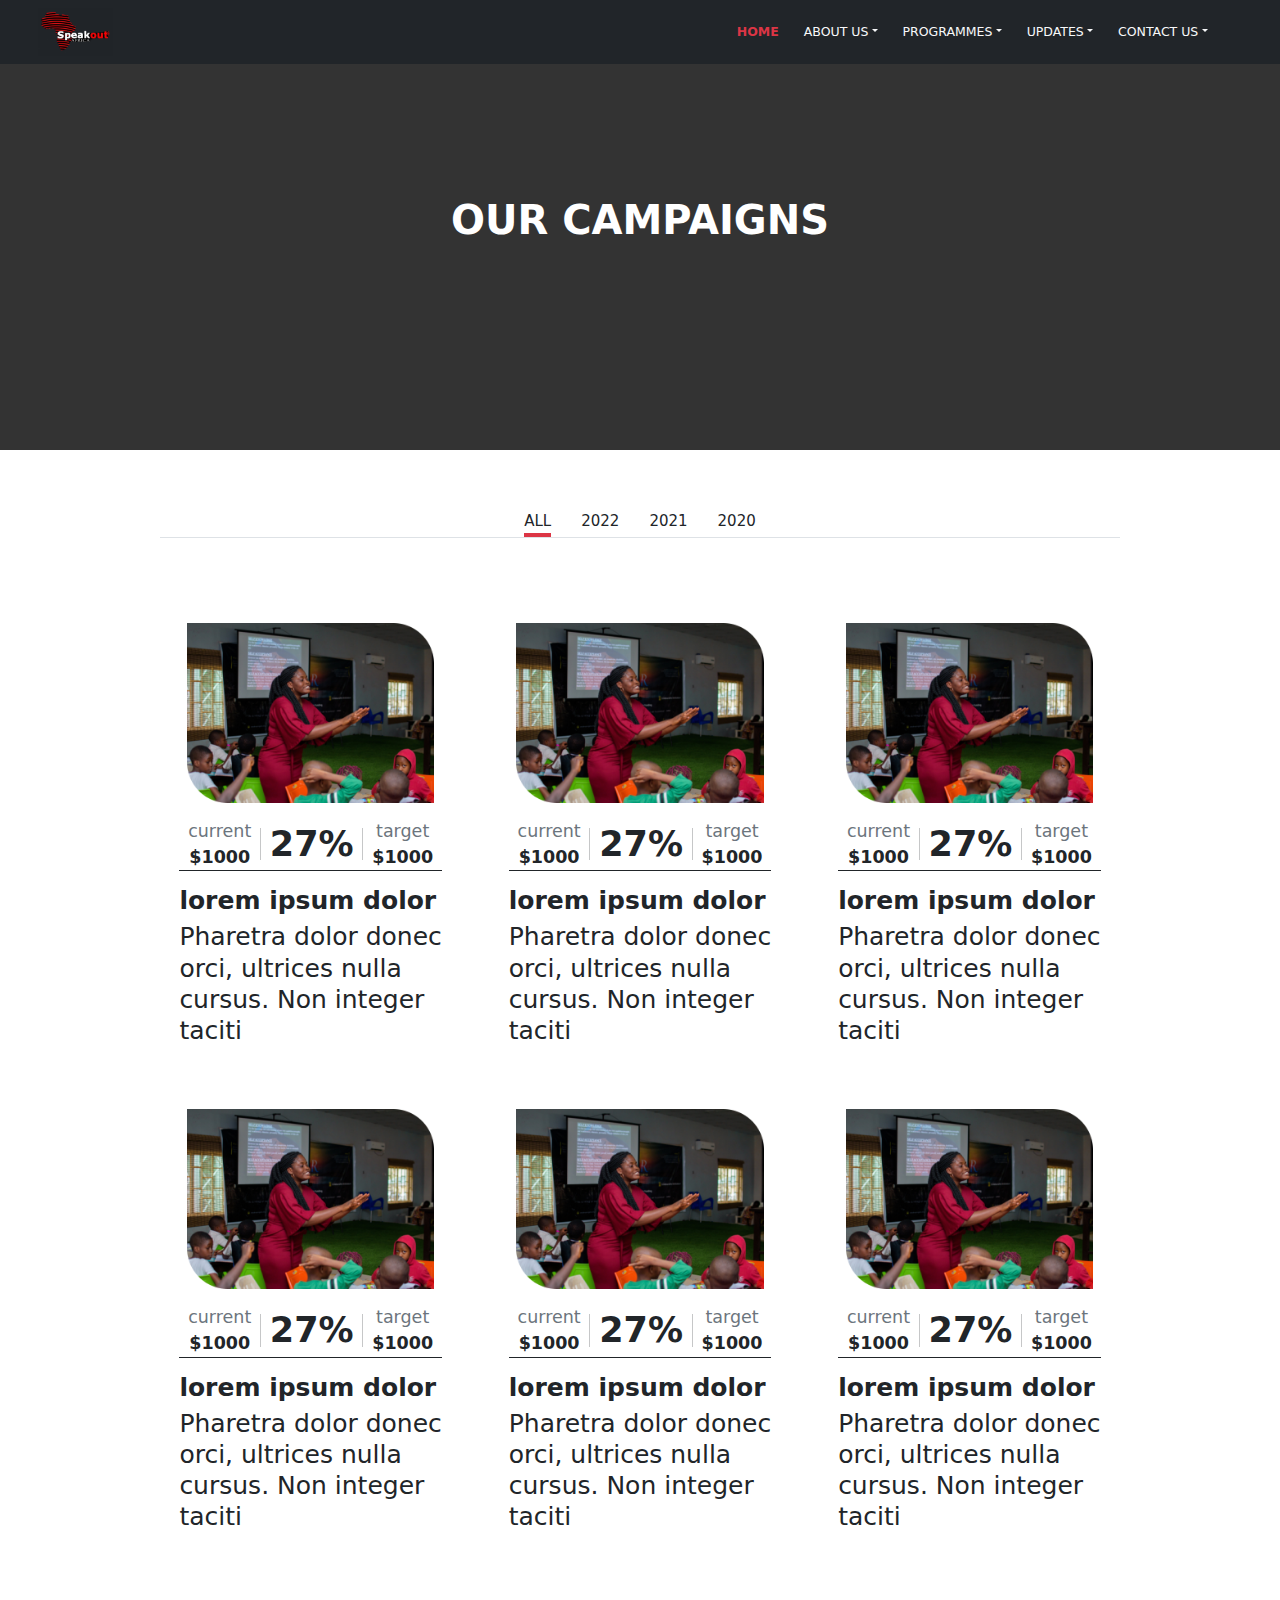
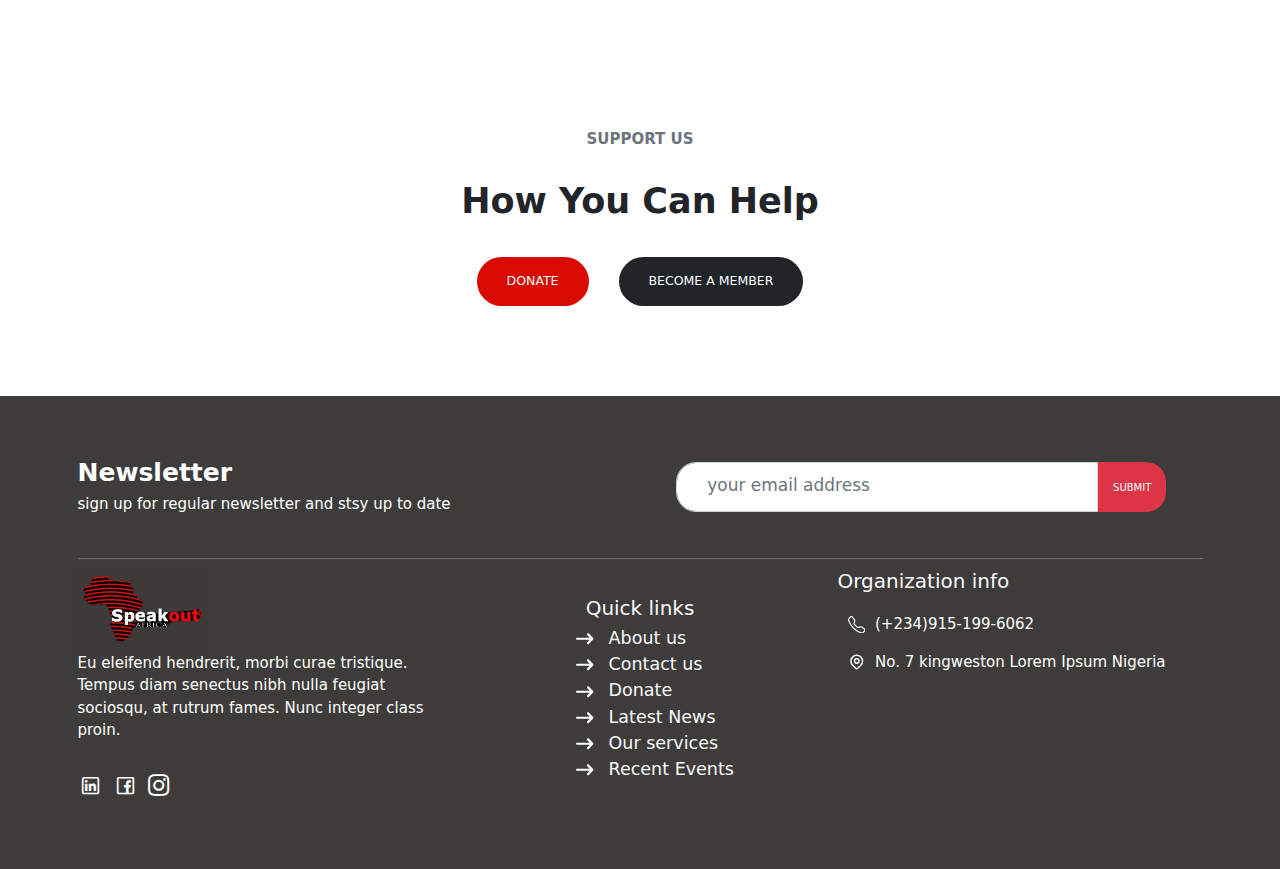
==== campaign.html @ b8cb556d "responsive hompage and campaign page" ====
<!DOCTYPE html>
<html lang="en">

<head>
    <meta charset="utf-8">
    <meta name="viewport" content="width=device-width, initial-scale=1.0, shrink-to-fit=no">
    <title>SOA</title>
    <link rel="stylesheet" href="assets/bootstrap/css/bootstrap.min.css">
    <link rel="stylesheet" href="assets/fonts/font-awesome.min.css">
    <link rel="stylesheet" href="assets/fonts/line-awesome.min.css">
    <link rel="stylesheet" href="assets/css/header.compiled.css">
    <link rel="stylesheet" href="assets/css/styles.css">
    <link rel="stylesheet" href="assets/css/utility.compiled.css">
</head>

<body>
    <nav class="navbar navbar-light navbar-expand-md d-flex align-items-center navbar-shrink bg-dark fixed-top px-md-5">
        <div class="container-fluid"><a class="navbar-brand" href="#">
                <div><img class="img-fluid" src="assets/img/My%20project%201.png" width="75" height="47"></div>
            </a><button data-bs-toggle="collapse" class="navbar-toggler border-0" data-bs-target="#navcol-1"><span class="visually-hidden">Toggle navigation</span><svg xmlns="http://www.w3.org/2000/svg" width="1em" height="1em" viewBox="0 0 24 24" fill="none" class="text-light display-4">
                    <path d="M2 6C2 5.44772 2.44772 5 3 5H21C21.5523 5 22 5.44772 22 6C22 6.55228 21.5523 7 21 7H3C2.44772 7 2 6.55228 2 6Z" fill="currentColor"></path>
                    <path d="M2 12.0322C2 11.4799 2.44772 11.0322 3 11.0322H21C21.5523 11.0322 22 11.4799 22 12.0322C22 12.5845 21.5523 13.0322 21 13.0322H3C2.44772 13.0322 2 12.5845 2 12.0322Z" fill="currentColor"></path>
                    <path d="M3 17.0645C2.44772 17.0645 2 17.5122 2 18.0645C2 18.6167 2.44772 19.0645 3 19.0645H21C21.5523 19.0645 22 18.6167 22 18.0645C22 17.5122 21.5523 17.0645 21 17.0645H3Z" fill="currentColor"></path>
                </svg></button>
            <div class="collapse navbar-collapse" id="navcol-1">
                <ul class="navbar-nav mw-100 w-100 d-flex justify-content-md-end px-5 text-uppercase gap-md-4" id="navbar-nav">
                    <li class="nav-item"><a class="nav-link active text-light fs-5" href="index.html">HOME</a></li>
                    <li class="nav-item dropdown text-light"><a class="dropdown-toggle nav-link text-light fs-5" aria-expanded="false" data-bs-toggle="dropdown" href="#">about us</a>
                        <div class="dropdown-menu bg-dark border-0 rounded-0 p-0" id="dropdown-menu-1"><a class="dropdown-item text-light text-uppercase p-4 fs-5" href="#">who we are</a><a class="dropdown-item text-light text-uppercase p-4 fs-5" href="#our_services">our services</a></div>
                    </li>
                    <li class="nav-item dropdown text-light"><a class="dropdown-toggle nav-link text-light fs-5" aria-expanded="false" data-bs-toggle="dropdown" href="#">programmes</a>
                        <div class="dropdown-menu bg-dark border-0 rounded-0 p-0" id="dropdown-menu-2"><a class="dropdown-item text-light text-uppercase p-4 fs-5" href="#our_campaign">our CAMPAIGN&nbsp;</a><a class="dropdown-item text-light text-uppercase p-4 fs-5" href="#our_events">events</a><a class="dropdown-item text-light text-uppercase p-4 fs-5" href="#gallery">gallery</a></div>
                    </li>
                    <li class="nav-item dropdown text-light"><a class="dropdown-toggle nav-link text-light fs-5" aria-expanded="false" data-bs-toggle="dropdown" href="#">updates</a>
                        <div class="dropdown-menu bg-dark border-0 rounded-0 p-0" id="dropdown-menu-3"><a class="dropdown-item text-light text-uppercase p-4 fs-5" href="#blogs_and_update">news &amp; articles</a><a class="dropdown-item text-light text-uppercase p-4 fs-5" href="#our_store">our store</a><a class="dropdown-item text-light text-uppercase p-4 fs-5" href="#faqs">faqs</a></div>
                    </li>
                    <li class="nav-item dropdown text-light"><a class="dropdown-toggle nav-link text-light fs-5" aria-expanded="false" data-bs-toggle="dropdown" href="#">contact us</a>
                        <div class="dropdown-menu bg-dark border-0 rounded-0 p-0" id="dropdown-menu-4"><a class="dropdown-item p-3 text-light text-uppercase p-4 fs-5" href="#">contact</a><a class="dropdown-item p-3 text-light text-uppercase p-4 fs-5" href="#become_a_volunteer">join us</a><a class="dropdown-item p-3 text-light text-uppercase p-4 fs-5" href="#support_us">donate</a></div>
                    </li>
                </ul>
            </div>
        </div>
    </nav>
    <header class="py-xl-5 header2 d-flex justify-content-center align-items-center mb-5">
        <div class="container mx-0 mw-100 p-0">
            <div class="p-4 p-md-5">
                <h2 class="fw-bold text-white mb-3 display-3 text-uppercase">our campaigns</h2>
            </div>
        </div>
    </header>
    <div class="w-75 mx-auto py-5">
        <ul class="d-flex justify-content-center gap-5 list-unstyled fs-4 text-uppercase fw-normal border-bottom">
            <li class="border-bottom border-danger border-4">all</li>
            <li>2022</li>
            <li>2021</li>
            <li>2020</li>
        </ul>
    </div>
    <div class="container px-sm-5 py-5 px-0">
        <div class="row row-cols-1 mb-5 row-cols-1 p-4 mx-0 w-100 gap-1 d-md-flex justify-content-md-evenly">
            <div class="col-md-3 col-lg-3 p-0 mb-5">
                <div class="container container-fluid mb-4"><img class="img-fluid fit-cover" src="assets/img/Rectangle%2083%20(3).png"></div>
                <div class="d-flex justify-content-evenly align-items-center mb-4 border-dark border-bottom">
                    <div>
                        <p class="text-muted fs-3 mb-0">current</p>
                        <p class="fs-3 text-dark mb-0 fw-semibold">$1000</p>
                    </div>
                    <hr class="vr">
                    <div>
                        <p class="display-4 text-dark mb-0 fw-semibold">27%</p>
                    </div>
                    <hr class="vr">
                    <div>
                        <p class="text-muted fs-3 mb-0">target</p>
                        <p class="fs-3 text-dark mb-0 fw-semibold">$1000</p>
                    </div>
                </div>
                <div class="text-sm-center text-md-start px-sm-5 p-md-0 mb-5">
                    <h1 class="display-6 fw-semibold mb-2">lorem ipsum dolor</h1>
                    <p class="display-6 lh-sm">Pharetra dolor donec orci, ultrices nulla cursus. Non integer taciti&nbsp;</p>
                </div>
            </div>
            <div class="col-md-3 col-lg-3 p-0 mb-5">
                <div class="container container-fluid mb-4"><img class="img-fluid fit-cover" src="assets/img/Rectangle%2083%20(3).png"></div>
                <div class="d-flex justify-content-evenly align-items-center mb-4 border-dark border-bottom">
                    <div>
                        <p class="text-muted fs-3 mb-0">current</p>
                        <p class="fs-3 text-dark mb-0 fw-semibold">$1000</p>
                    </div>
                    <hr class="vr">
                    <div>
                        <p class="display-4 text-dark mb-0 fw-semibold">27%</p>
                    </div>
                    <hr class="vr">
                    <div>
                        <p class="text-muted fs-3 mb-0">target</p>
                        <p class="fs-3 text-dark mb-0 fw-semibold">$1000</p>
                    </div>
                </div>
                <div class="text-sm-center text-md-start px-sm-5 p-md-0 mb-5">
                    <h1 class="display-6 fw-semibold mb-2">lorem ipsum dolor</h1>
                    <p class="display-6 lh-sm">Pharetra dolor donec orci, ultrices nulla cursus. Non integer taciti&nbsp;</p>
                </div>
            </div>
            <div class="col-md-3 col-lg-3 p-0 mb-5">
                <div class="container container-fluid mb-4"><img class="img-fluid fit-cover" src="assets/img/Rectangle%2083%20(3).png"></div>
                <div class="d-flex justify-content-evenly align-items-center mb-4 border-dark border-bottom">
                    <div>
                        <p class="text-muted fs-3 mb-0">current</p>
                        <p class="fs-3 text-dark mb-0 fw-semibold">$1000</p>
                    </div>
                    <hr class="vr">
                    <div>
                        <p class="display-4 text-dark mb-0 fw-semibold">27%</p>
                    </div>
                    <hr class="vr">
                    <div>
                        <p class="text-muted fs-3 mb-0">target</p>
                        <p class="fs-3 text-dark mb-0 fw-semibold">$1000</p>
                    </div>
                </div>
                <div class="text-sm-center text-md-start px-sm-5 p-md-0 mb-5">
                    <h1 class="display-6 fw-semibold mb-2">lorem ipsum dolor</h1>
                    <p class="display-6 lh-sm">Pharetra dolor donec orci, ultrices nulla cursus. Non integer taciti&nbsp;</p>
                </div>
            </div>
            <div class="col-md-3 col-lg-3 p-0 mb-5">
                <div class="container container-fluid mb-4"><img class="img-fluid fit-cover" src="assets/img/Rectangle%2083%20(3).png"></div>
                <div class="d-flex justify-content-evenly align-items-center mb-4 border-dark border-bottom">
                    <div>
                        <p class="text-muted fs-3 mb-0">current</p>
                        <p class="fs-3 text-dark mb-0 fw-semibold">$1000</p>
                    </div>
                    <hr class="vr">
                    <div>
                        <p class="display-4 text-dark mb-0 fw-semibold">27%</p>
                    </div>
                    <hr class="vr">
                    <div>
                        <p class="text-muted fs-3 mb-0">target</p>
                        <p class="fs-3 text-dark mb-0 fw-semibold">$1000</p>
                    </div>
                </div>
                <div class="text-sm-center text-md-start px-sm-5 p-md-0 mb-5">
                    <h1 class="display-6 fw-semibold mb-2">lorem ipsum dolor</h1>
                    <p class="display-6 lh-sm">Pharetra dolor donec orci, ultrices nulla cursus. Non integer taciti&nbsp;</p>
                </div>
            </div>
            <div class="col-md-3 col-lg-3 p-0 mb-5">
                <div class="container container-fluid mb-4"><img class="img-fluid fit-cover" src="assets/img/Rectangle%2083%20(3).png"></div>
                <div class="d-flex justify-content-evenly align-items-center mb-4 border-dark border-bottom">
                    <div>
                        <p class="text-muted fs-3 mb-0">current</p>
                        <p class="fs-3 text-dark mb-0 fw-semibold">$1000</p>
                    </div>
                    <hr class="vr">
                    <div>
                        <p class="display-4 text-dark mb-0 fw-semibold">27%</p>
                    </div>
                    <hr class="vr">
                    <div>
                        <p class="text-muted fs-3 mb-0">target</p>
                        <p class="fs-3 text-dark mb-0 fw-semibold">$1000</p>
                    </div>
                </div>
                <div class="text-sm-center text-md-start px-sm-5 p-md-0 mb-5">
                    <h1 class="display-6 fw-semibold mb-2">lorem ipsum dolor</h1>
                    <p class="display-6 lh-sm">Pharetra dolor donec orci, ultrices nulla cursus. Non integer taciti&nbsp;</p>
                </div>
            </div>
            <div class="col-md-3 col-lg-3 p-0 mb-5">
                <div class="container container-fluid mb-4"><img class="img-fluid fit-cover" src="assets/img/Rectangle%2083%20(3).png"></div>
                <div class="d-flex justify-content-evenly align-items-center mb-4 border-dark border-bottom">
                    <div>
                        <p class="text-muted fs-3 mb-0">current</p>
                        <p class="fs-3 text-dark mb-0 fw-semibold">$1000</p>
                    </div>
                    <hr class="vr">
                    <div>
                        <p class="display-4 text-dark mb-0 fw-semibold">27%</p>
                    </div>
                    <hr class="vr">
                    <div>
                        <p class="text-muted fs-3 mb-0">target</p>
                        <p class="fs-3 text-dark mb-0 fw-semibold">$1000</p>
                    </div>
                </div>
                <div class="text-sm-center text-md-start px-sm-5 p-md-0 mb-5">
                    <h1 class="display-6 fw-semibold mb-2">lorem ipsum dolor</h1>
                    <p class="display-6 lh-sm">Pharetra dolor donec orci, ultrices nulla cursus. Non integer taciti&nbsp;</p>
                </div>
            </div>
        </div>
    </div>
    <div id="support_us" class="support_us mb-5">
        <div class="container py-5">
            <div class="d-flex gap-5 flex-column text-center align-items-center py-5"><span class="text-uppercase text-muted fs-4 fw-bold">support us</span>
                <h1 class="text-capitalize fw-bold display-4">how you can help</h1>
                <div class="d-flex gap-5"><button class="btn btn-primary rounded-pill py-4 px-5 fs-5 text-uppercase border-0" type="button" style="background-color: #d90a01;">donate</button><button class="btn btn-primary rounded-pill py-4 px-5 fs-5 text-uppercase border-0 bg-dark" type="button">become a member</button></div>
            </div>
        </div>
    </div>
    <footer class="text-white bg-dark py-5" style="background-color: #3d3c3b !important;">
        <div class="container">
            <section class="py-4 py-xl-5 mb-3">
                <div class="container px-0">
                    <div class="bg-light border rounded border-0 border-light d-flex flex-column justify-content-between align-items-center flex-lg-row bg-transparent">
                        <div class="text-center text-lg-start py-3 py-lg-1">
                            <h2 class="fw-bold mb-2 fs-1"><strong>Newsletter</strong></h2>
                            <p class="mb-0 fs-4">sign up for regular newsletter and stsy up to date</p>
                        </div>
                        <form class="d-flex justify-content-center flex-wrap my-2 w-50" method="post">
                            <div class="d-flex justify-content-center w-100"><input class="form-control search__input m-0 px-0 w-75" type="search" id="search__input" placeholder="your email address"><button class="btn btn-primary search__button bg-danger border-0 px-4 display-6" id="search__button">SUBMIT</button></div>
                        </form>
                    </div>
                </div>
            </section>
            <hr>
            <div class="row">
                <div class="col-md-4 d-flex flex-column align-items-sm-center align-items-md-start mb-5">
                    <div style="width: 13rem;"><img class="w-100 h-100" src="assets/img/My%20project%201.png"></div>
                    <div class="text-sm-center text-md-start">
                        <p class="fs-4">Eu eleifend hendrerit, morbi curae tristique. Tempus diam senectus nibh nulla feugiat sociosqu, at rutrum fames. Nunc integer class proin.</p>
                    </div>
                    <hr>
                    <div>
                        <ul class="d-flex list-unstyled gap-3 justify-content-md-start justify-content-sm-center">
                            <li><i class="la la-linkedin-square fs-1"></i></li>
                            <li><i class="la la-facebook-square fs-1"></i></li>
                            <li><i class="fa fa-instagram fs-1"></i></li>
                        </ul>
                    </div>
                </div>
                <div class="col-md-4 t d-flex flex-column justify-content-center align-items-center mb-5">
                    <p class="text-light h1 fs-2">Quick links</p>
                    <ul class="list-unstyled d-flex flex-column align-items-start ps-5 m-0">
                        <li class="fs-3"><svg xmlns="http://www.w3.org/2000/svg" viewBox="0 0 512 512" width="1em" height="1em" fill="currentColor" class="me-4">
                                <!--! Font Awesome Free 6.1.1 by @fontawesome - https://fontawesome.com License - https://fontawesome.com/license/free (Icons: CC BY 4.0, Fonts: SIL OFL 1.1, Code: MIT License) Copyright 2022 Fonticons, Inc. -->
                                <path d="M502.6 278.6l-128 128c-12.51 12.51-32.76 12.49-45.25 0c-12.5-12.5-12.5-32.75 0-45.25L402.8 288H32C14.31 288 0 273.7 0 255.1S14.31 224 32 224h370.8l-73.38-73.38c-12.5-12.5-12.5-32.75 0-45.25s32.75-12.5 45.25 0l128 128C515.1 245.9 515.1 266.1 502.6 278.6z"></path>
                            </svg><a class="text-light text-decoration-none" href="#section1">About us</a></li>
                        <li class="fs-3"><svg xmlns="http://www.w3.org/2000/svg" viewBox="0 0 512 512" width="1em" height="1em" fill="currentColor" class="me-4">
                                <!--! Font Awesome Free 6.1.1 by @fontawesome - https://fontawesome.com License - https://fontawesome.com/license/free (Icons: CC BY 4.0, Fonts: SIL OFL 1.1, Code: MIT License) Copyright 2022 Fonticons, Inc. -->
                                <path d="M502.6 278.6l-128 128c-12.51 12.51-32.76 12.49-45.25 0c-12.5-12.5-12.5-32.75 0-45.25L402.8 288H32C14.31 288 0 273.7 0 255.1S14.31 224 32 224h370.8l-73.38-73.38c-12.5-12.5-12.5-32.75 0-45.25s32.75-12.5 45.25 0l128 128C515.1 245.9 515.1 266.1 502.6 278.6z"></path>
                            </svg><a class="text-light text-decoration-none" href="#">Contact us</a></li>
                        <li class="fs-3"><svg xmlns="http://www.w3.org/2000/svg" viewBox="0 0 512 512" width="1em" height="1em" fill="currentColor" class="me-4">
                                <!--! Font Awesome Free 6.1.1 by @fontawesome - https://fontawesome.com License - https://fontawesome.com/license/free (Icons: CC BY 4.0, Fonts: SIL OFL 1.1, Code: MIT License) Copyright 2022 Fonticons, Inc. -->
                                <path d="M502.6 278.6l-128 128c-12.51 12.51-32.76 12.49-45.25 0c-12.5-12.5-12.5-32.75 0-45.25L402.8 288H32C14.31 288 0 273.7 0 255.1S14.31 224 32 224h370.8l-73.38-73.38c-12.5-12.5-12.5-32.75 0-45.25s32.75-12.5 45.25 0l128 128C515.1 245.9 515.1 266.1 502.6 278.6z"></path>
                            </svg><a class="text-light text-decoration-none" href="#support_us">Donate</a></li>
                        <li class="fs-3"><svg xmlns="http://www.w3.org/2000/svg" viewBox="0 0 512 512" width="1em" height="1em" fill="currentColor" class="me-4">
                                <!--! Font Awesome Free 6.1.1 by @fontawesome - https://fontawesome.com License - https://fontawesome.com/license/free (Icons: CC BY 4.0, Fonts: SIL OFL 1.1, Code: MIT License) Copyright 2022 Fonticons, Inc. -->
                                <path d="M502.6 278.6l-128 128c-12.51 12.51-32.76 12.49-45.25 0c-12.5-12.5-12.5-32.75 0-45.25L402.8 288H32C14.31 288 0 273.7 0 255.1S14.31 224 32 224h370.8l-73.38-73.38c-12.5-12.5-12.5-32.75 0-45.25s32.75-12.5 45.25 0l128 128C515.1 245.9 515.1 266.1 502.6 278.6z"></path>
                            </svg><a class="text-light text-decoration-none" href="#blogs_and_update">Latest News</a></li>
                        <li class="fs-3"><svg xmlns="http://www.w3.org/2000/svg" viewBox="0 0 512 512" width="1em" height="1em" fill="currentColor" class="me-4">
                                <!--! Font Awesome Free 6.1.1 by @fontawesome - https://fontawesome.com License - https://fontawesome.com/license/free (Icons: CC BY 4.0, Fonts: SIL OFL 1.1, Code: MIT License) Copyright 2022 Fonticons, Inc. -->
                                <path d="M502.6 278.6l-128 128c-12.51 12.51-32.76 12.49-45.25 0c-12.5-12.5-12.5-32.75 0-45.25L402.8 288H32C14.31 288 0 273.7 0 255.1S14.31 224 32 224h370.8l-73.38-73.38c-12.5-12.5-12.5-32.75 0-45.25s32.75-12.5 45.25 0l128 128C515.1 245.9 515.1 266.1 502.6 278.6z"></path>
                            </svg><a class="text-light text-decoration-none" href="#what_we_do">Our services</a></li>
                        <li class="fs-3"><svg xmlns="http://www.w3.org/2000/svg" viewBox="0 0 512 512" width="1em" height="1em" fill="currentColor" class="me-4">
                                <!--! Font Awesome Free 6.1.1 by @fontawesome - https://fontawesome.com License - https://fontawesome.com/license/free (Icons: CC BY 4.0, Fonts: SIL OFL 1.1, Code: MIT License) Copyright 2022 Fonticons, Inc. -->
                                <path d="M502.6 278.6l-128 128c-12.51 12.51-32.76 12.49-45.25 0c-12.5-12.5-12.5-32.75 0-45.25L402.8 288H32C14.31 288 0 273.7 0 255.1S14.31 224 32 224h370.8l-73.38-73.38c-12.5-12.5-12.5-32.75 0-45.25s32.75-12.5 45.25 0l128 128C515.1 245.9 515.1 266.1 502.6 278.6z"></path>
                            </svg><a class="text-light text-decoration-none" href="#our_event">Recent Events</a></li>
                    </ul>
                </div>
                <div class="col-md-4 d-flex flex-column align-items-sm-center align-items-md-start gap-4">
                    <p class="text-light h1 fs-2 text-xl-start text-sm-center">Organization info</p>
                    <div class="d-flex gap-3 px-3 justify-content-sm-center justify-content-md-start align-items-center"><svg xmlns="http://www.w3.org/2000/svg" width="1em" height="1em" fill="currentColor" viewBox="0 0 16 16" class="bi bi-telephone fs-3">
                            <path d="M3.654 1.328a.678.678 0 0 0-1.015-.063L1.605 2.3c-.483.484-.661 1.169-.45 1.77a17.568 17.568 0 0 0 4.168 6.608 17.569 17.569 0 0 0 6.608 4.168c.601.211 1.286.033 1.77-.45l1.034-1.034a.678.678 0 0 0-.063-1.015l-2.307-1.794a.678.678 0 0 0-.58-.122l-2.19.547a1.745 1.745 0 0 1-1.657-.459L5.482 8.062a1.745 1.745 0 0 1-.46-1.657l.548-2.19a.678.678 0 0 0-.122-.58L3.654 1.328zM1.884.511a1.745 1.745 0 0 1 2.612.163L6.29 2.98c.329.423.445.974.315 1.494l-.547 2.19a.678.678 0 0 0 .178.643l2.457 2.457a.678.678 0 0 0 .644.178l2.189-.547a1.745 1.745 0 0 1 1.494.315l2.306 1.794c.829.645.905 1.87.163 2.611l-1.034 1.034c-.74.74-1.846 1.065-2.877.702a18.634 18.634 0 0 1-7.01-4.42 18.634 18.634 0 0 1-4.42-7.009c-.362-1.03-.037-2.137.703-2.877L1.885.511z"></path>
                        </svg>
                        <p class="fs-4 m-0">(+234)915-199-6062</p>
                    </div>
                    <div class="d-flex gap-3 px-3 justify-content-sm-center justify-content-md-start align-items-center"><svg xmlns="http://www.w3.org/2000/svg" width="1em" height="1em" viewBox="0 0 24 24" fill="none" class="fs-3">
                            <path d="M17.6569 16.6569C16.7202 17.5935 14.7616 19.5521 13.4138 20.8999C12.6327 21.681 11.3677 21.6814 10.5866 20.9003C9.26234 19.576 7.34159 17.6553 6.34315 16.6569C3.21895 13.5327 3.21895 8.46734 6.34315 5.34315C9.46734 2.21895 14.5327 2.21895 17.6569 5.34315C20.781 8.46734 20.781 13.5327 17.6569 16.6569Z" stroke="currentColor" stroke-width="2" stroke-linecap="round" stroke-linejoin="round"></path>
                            <path d="M15 11C15 12.6569 13.6569 14 12 14C10.3431 14 9 12.6569 9 11C9 9.34315 10.3431 8 12 8C13.6569 8 15 9.34315 15 11Z" stroke="currentColor" stroke-width="2" stroke-linecap="round" stroke-linejoin="round"></path>
                        </svg>
                        <p class="fs-4 m-0 text-md-start">No. 7 kingweston Lorem Ipsum Nigeria&nbsp;</p>
                    </div>
                </div>
            </div>
        </div>
    </footer>
    <script src="assets/bootstrap/js/bootstrap.min.js"></script>
    <script src="assets/js/script.js"></script>
</body>

</html>
---- assets/fonts/line-awesome.min.css ----
/*!
 *  Line Awesome 1.1.0 by @icons_8 - https://icons8.com/line-awesome
 *  License - https://icons8.com/good-boy-license/ (Font: SIL OFL 1.1, CSS: MIT License)
 *
 * Made with love by Icons8 [ https://icons8.com/ ] using FontCustom [ https://github.com/FontCustom/fontcustom ]
 *
 * Contacts:
 *    [ https://icons8.com/contact ]
 *
 * Follow Icon8 on
 *    Twitter [ https://twitter.com/icons_8 ]
 *    Facebook [ https://www.facebook.com/Icons8 ]
 *    Google+ [ https://plus.google.com/+Icons8 ]
 *    GitHub [ https://github.com/icons8 ]
 */.la,.la-stack{display:inline-block}.la-fw,.la-li{text-align:center}@font-face{font-family:LineAwesome;src:url(../fonts/line-awesome.eot?v=1.1.);src:url(../fonts/line-awesome.eot??v=1.1.#iefix) format("embedded-opentype"),url(../fonts/line-awesome.woff2?v=1.1.) format("woff2"),url(../fonts/line-awesome.woff?v=1.1.) format("woff"),url(../fonts/line-awesome.ttf?v=1.1.) format("truetype"),url(../fonts/line-awesome.svg?v=1.1.#fa) format("svg");font-weight:400;font-style:normal}@media screen and (-webkit-min-device-pixel-ratio:0){@font-face{font-family:LineAwesome;src:url(../fonts/line-awesome.svg?v=1.1.#fa) format("svg")}}.la{font:normal normal normal 16px/1 LineAwesome;font-size:inherit;text-decoration:inherit;text-rendering:optimizeLegibility;text-transform:none;-moz-osx-font-smoothing:grayscale;-webkit-font-smoothing:antialiased;font-smoothing:antialiased}.la-lg{font-size:1.33333333em;line-height:.75em;vertical-align:-15%}.la-2x{font-size:2em}.la-3x{font-size:3em}.la-4x{font-size:4em}.la-5x{font-size:5em}.la-fw{width:1.28571429em}.la-ul{padding-left:0;margin-left:2.14285714em;list-style-type:none}.la-ul>li{position:relative}.la-li{position:absolute;left:-2.14285714em;width:2.14285714em;top:.14285714em}.la-li.la-lg{left:-1.85714286em}.la-border{padding:.2em .25em .15em;border:.08em solid #eee;border-radius:.1em}.pull-right{float:right}.pull-left{float:left}.li.pull-left{margin-right:.3em}.li.pull-right{margin-left:.3em}.la-spin{-webkit-animation:fa-spin 2s infinite linear;animation:fa-spin 2s infinite linear}@-webkit-keyframes fa-spin{0%{-webkit-transform:rotate(0);transform:rotate(0)}100%{-webkit-transform:rotate(359deg);transform:rotate(359deg)}}@keyframes fa-spin{0%{-webkit-transform:rotate(0);transform:rotate(0)}100%{-webkit-transform:rotate(359deg);transform:rotate(359deg)}}.la-rotate-90{filter:progid:DXImageTransform.Microsoft.BasicImage(rotation=1);-webkit-transform:rotate(90deg);-ms-transform:rotate(90deg);transform:rotate(90deg)}.la-rotate-180{filter:progid:DXImageTransform.Microsoft.BasicImage(rotation=2);-webkit-transform:rotate(180deg);-ms-transform:rotate(180deg);transform:rotate(180deg)}.la-rotate-270{filter:progid:DXImageTransform.Microsoft.BasicImage(rotation=3);-webkit-transform:rotate(270deg);-ms-transform:rotate(270deg);transform:rotate(270deg)}.la-flip-horizontal{filter:progid:DXImageTransform.Microsoft.BasicImage(rotation=0, mirror=1);-webkit-transform:scale(-1,1);-ms-transform:scale(-1,1);transform:scale(-1,1)}.la-flip-vertical{filter:progid:DXImageTransform.Microsoft.BasicImage(rotation=2, mirror=1);-webkit-transform:scale(1,-1);-ms-transform:scale(1,-1);transform:scale(1,-1)}:root .la-flip-horizontal,:root .la-flip-vertical,:root .la-rotate-180,:root .la-rotate-270,:root .la-rotate-90{filter:none}.la-stack{position:relative;width:2em;height:2em;line-height:2em;vertical-align:middle}.la-stack-1x,.la-stack-2x{position:absolute;left:0;width:100%;text-align:center}.la-stack-1x{line-height:inherit}.la-stack-2x{font-size:2em}.la-inverse{color:#fff}.la-500px:before{content:"\f100"}.la-adjust:before{content:"\f101"}.la-adn:before{content:"\f102"}.la-align-center:before{content:"\f103"}.la-align-justify:before{content:"\f104"}.la-align-left:before{content:"\f105"}.la-align-right:before{content:"\f106"}.la-amazon:before{content:"\f107"}.la-ambulance:before{content:"\f108"}.la-anchor:before{content:"\f109"}.la-android:before{content:"\f10a"}.la-angellist:before{content:"\f10b"}.la-angle-double-down:before{content:"\f10c"}.la-angle-double-left:before{content:"\f10d"}.la-angle-double-right:before{content:"\f10e"}.la-angle-double-up:before{content:"\f10f"}.la-angle-down:before{content:"\f110"}.la-angle-left:before{content:"\f111"}.la-angle-right:before{content:"\f112"}.la-angle-up:before{content:"\f113"}.la-apple:before{content:"\f114"}.la-archive:before{content:"\f115"}.la-area-chart:before{content:"\f116"}.la-arrow-circle-down:before{content:"\f117"}.la-arrow-circle-left:before{content:"\f118"}.la-arrow-circle-o-down:before{content:"\f119"}.la-arrow-circle-o-left:before{content:"\f11a"}.la-arrow-circle-o-right:before{content:"\f11b"}.la-arrow-circle-o-up:before{content:"\f11c"}.la-arrow-circle-right:before{content:"\f11d"}.la-arrow-circle-up:before{content:"\f11e"}.la-arrow-down:before{content:"\f11f"}.la-arrow-left:before{content:"\f120"}.la-arrow-right:before{content:"\f121"}.la-arrow-up:before{content:"\f122"}.la-arrows:before{content:"\f123"}.la-arrows-alt:before{content:"\f124"}.la-arrows-h:before{content:"\f125"}.la-arrows-v:before{content:"\f126"}.la-asterisk:before{content:"\f127"}.la-at:before{content:"\f128"}.la-automobile:before{content:"\f129"}.la-backward:before{content:"\f12a"}.la-balance-scale:before{content:"\f12b"}.la-ban:before{content:"\f12c"}.la-bank:before{content:"\f12d"}.la-bar-chart:before{content:"\f12e"}.la-bar-chart-o:before{content:"\f12f"}.la-barcode:before{content:"\f130"}.la-bars:before{content:"\f131"}.la-battery-0:before{content:"\f132"}.la-battery-1:before{content:"\f133"}.la-battery-2:before{content:"\f134"}.la-battery-3:before{content:"\f135"}.la-battery-4:before{content:"\f136"}.la-battery-empty:before{content:"\f137"}.la-battery-full:before{content:"\f138"}.la-battery-half:before{content:"\f139"}.la-battery-quarter:before{content:"\f13a"}.la-battery-three-quarters:before{content:"\f13b"}.la-bed:before{content:"\f13c"}.la-beer:before{content:"\f13d"}.la-behance:before{content:"\f13e"}.la-behance-square:before{content:"\f13f"}.la-bell:before{content:"\f140"}.la-bell-o:before{content:"\f141"}.la-bell-slash:before{content:"\f142"}.la-bell-slash-o:before{content:"\f143"}.la-bicycle:before{content:"\f144"}.la-binoculars:before{content:"\f145"}.la-birthday-cake:before{content:"\f146"}.la-bitbucket:before{content:"\f147"}.la-bitbucket-square:before{content:"\f148"}.la-bitcoin:before{content:"\f149"}.la-black-tie:before{content:"\f14a"}.la-bold:before{content:"\f14b"}.la-bolt:before{content:"\f14c"}.la-bomb:before{content:"\f14d"}.la-book:before{content:"\f14e"}.la-bookmark:before{content:"\f14f"}.la-bookmark-o:before{content:"\f150"}.la-briefcase:before{content:"\f151"}.la-btc:before{content:"\f152"}.la-bug:before{content:"\f153"}.la-building:before{content:"\f154"}.la-building-o:before{content:"\f155"}.la-bullhorn:before{content:"\f156"}.la-bullseye:before{content:"\f157"}.la-bus:before{content:"\f158"}.la-buysellads:before{content:"\f159"}.la-cab:before{content:"\f15a"}.la-calculator:before{content:"\f15b"}.la-calendar:before{content:"\f15c"}.la-calendar-check-o:before{content:"\f15d"}.la-calendar-minus-o:before{content:"\f15e"}.la-calendar-o:before{content:"\f15f"}.la-calendar-plus-o:before{content:"\f160"}.la-calendar-times-o:before{content:"\f161"}.la-camera:before{content:"\f162"}.la-camera-retro:before{content:"\f163"}.la-car:before{content:"\f164"}.la-caret-down:before{content:"\f165"}.la-caret-left:before{content:"\f166"}.la-caret-right:before{content:"\f167"}.la-caret-square-o-down:before,.la-toggle-down:before{content:"\f168"}.la-caret-square-o-left:before,.la-toggle-left:before{content:"\f169"}.la-caret-square-o-right:before,.la-toggle-right:before{content:"\f16a"}.la-caret-square-o-up:before,.la-toggle-up:before{content:"\f16b"}.la-caret-up:before{content:"\f16c"}.la-cart-arrow-down:before{content:"\f16d"}.la-cart-plus:before{content:"\f16e"}.la-cc:before{content:"\f16f"}.la-cc-amex:before{content:"\f170"}.la-cc-diners-club:before{content:"\f171"}.la-cc-discover:before{content:"\f172"}.la-cc-jcb:before{content:"\f173"}.la-cc-mastercard:before{content:"\f174"}.la-cc-paypal:before{content:"\f175"}.la-cc-stripe:before{content:"\f176"}.la-cc-visa:before{content:"\f177"}.la-certificate:before{content:"\f178"}.la-chain:before{content:"\f179"}.la-chain-broken:before{content:"\f17a"}.la-check:before{content:"\f17b"}.la-check-circle:before{content:"\f17c"}.la-check-circle-o:before{content:"\f17d"}.la-check-square:before{content:"\f17e"}.la-check-square-o:before{content:"\f17f"}.la-chevron-circle-down:before{content:"\f180"}.la-chevron-circle-left:before{content:"\f181"}.la-chevron-circle-right:before{content:"\f182"}.la-chevron-circle-up:before{content:"\f183"}.la-chevron-down:before{content:"\f184"}.la-chevron-left:before{content:"\f185"}.la-chevron-right:before{content:"\f186"}.la-chevron-up:before{content:"\f187"}.la-child:before{content:"\f188"}.la-chrome:before{content:"\f189"}.la-circle:before{content:"\f18a"}.la-circle-o:before{content:"\f18b"}.la-circle-o-notch:before{content:"\f18c"}.la-circle-thin:before{content:"\f18d"}.la-clipboard:before{content:"\f18e"}.la-clock-o:before{content:"\f18f"}.la-clone:before{content:"\f190"}.la-close:before{content:"\f191"}.la-cloud:before{content:"\f192"}.la-cloud-download:before{content:"\f193"}.la-cloud-upload:before{content:"\f194"}.la-cny:before{content:"\f195"}.la-code:before{content:"\f196"}.la-code-fork:before{content:"\f197"}.la-codepen:before{content:"\f198"}.la-coffee:before{content:"\f199"}.la-cog:before{content:"\f19a"}.la-cogs:before{content:"\f19b"}.la-columns:before{content:"\f19c"}.la-comment:before{content:"\f19d"}.la-comment-o:before{content:"\f19e"}.la-commenting:before{content:"\f19f"}.la-commenting-o:before{content:"\f1a0"}.la-comments:before{content:"\f1a1"}.la-comments-o:before{content:"\f1a2"}.la-compass:before{content:"\f1a3"}.la-compress:before{content:"\f1a4"}.la-connectdevelop:before{content:"\f1a5"}.la-contao:before{content:"\f1a6"}.la-copy:before{content:"\f1a7"}.la-copyright:before{content:"\f1a8"}.la-creative-commons:before{content:"\f1a9"}.la-credit-card:before{content:"\f1aa"}.la-crop:before{content:"\f1ab"}.la-crosshairs:before{content:"\f1ac"}.la-css3:before{content:"\f1ad"}.la-cube:before{content:"\f1ae"}.la-cubes:before{content:"\f1af"}.la-cut:before{content:"\f1b0"}.la-cutlery:before{content:"\f1b1"}.la-dashboard:before{content:"\f1b2"}.la-dashcube:before{content:"\f1b3"}.la-database:before{content:"\f1b4"}.la-dedent:before{content:"\f1b5"}.la-delicious:before{content:"\f1b6"}.la-desktop:before{content:"\f1b7"}.la-deviantart:before{content:"\f1b8"}.la-diamond:before{content:"\f1b9"}.la-digg:before{content:"\f1ba"}.la-dollar:before{content:"\f1bb"}.la-dot-circle-o:before{content:"\f1bc"}.la-download:before{content:"\f1bd"}.la-dribbble:before{content:"\f1be"}.la-dropbox:before{content:"\f1bf"}.la-drupal:before{content:"\f1c0"}.la-edit:before{content:"\f1c1"}.la-eject:before{content:"\f1c2"}.la-ellipsis-h:before{content:"\f1c3"}.la-ellipsis-v:before{content:"\f1c4"}.la-empire:before,.la-ge:before{content:"\f1c5"}.la-envelope:before{content:"\f1c6"}.la-envelope-o:before{content:"\f1c7"}.la-envelope-square:before{content:"\f1c8"}.la-eraser:before{content:"\f1c9"}.la-eur:before{content:"\f1ca"}.la-euro:before{content:"\f1cb"}.la-exchange:before{content:"\f1cc"}.la-exclamation:before{content:"\f1cd"}.la-exclamation-circle:before{content:"\f1ce"}.la-exclamation-triangle:before{content:"\f1cf"}.la-expand:before{content:"\f1d0"}.la-expeditedssl:before{content:"\f1d1"}.la-external-link:before{content:"\f1d2"}.la-external-link-square:before{content:"\f1d3"}.la-eye:before{content:"\f1d4"}.la-eye-slash:before{content:"\f1d5"}.la-eyedropper:before{content:"\f1d6"}.la-facebook-f:before,.la-facebook:before{content:"\f1d7"}.la-facebook-official:before{content:"\f1d8"}.la-facebook-square:before{content:"\f1d9"}.la-fast-backward:before{content:"\f1da"}.la-fast-forward:before{content:"\f1db"}.la-fax:before{content:"\f1dc"}.la-female:before{content:"\f1dd"}.la-fighter-jet:before{content:"\f1de"}.la-file:before{content:"\f1df"}.la-file-archive-o:before{content:"\f1e0"}.la-file-audio-o:before{content:"\f1e1"}.la-file-code-o:before{content:"\f1e2"}.la-file-excel-o:before{content:"\f1e3"}.la-file-image-o:before{content:"\f1e4"}.la-file-movie-o:before{content:"\f1e5"}.la-file-o:before{content:"\f1e6"}.la-file-pdf-o:before{content:"\f1e7"}.la-file-photo-o:before{content:"\f1e8"}.la-file-picture-o:before{content:"\f1e9"}.la-file-powerpoint-o:before{content:"\f1ea"}.la-file-sound-o:before{content:"\f1eb"}.la-file-text:before{content:"\f1ec"}.la-file-text-o:before{content:"\f1ed"}.la-file-video-o:before{content:"\f1ee"}.la-file-word-o:before{content:"\f1ef"}.la-file-zip-o:before{content:"\f1f0"}.la-files-o:before{content:"\f1f1"}.la-film:before{content:"\f1f2"}.la-filter:before{content:"\f1f3"}.la-fire:before{content:"\f1f4"}.la-fire-extinguisher:before{content:"\f1f5"}.la-firefox:before{content:"\f1f6"}.la-flag:before{content:"\f1f7"}.la-flag-checkered:before{content:"\f1f8"}.la-flag-o:before{content:"\f1f9"}.la-flash:before{content:"\f1fa"}.la-flask:before{content:"\f1fb"}.la-flickr:before{content:"\f1fc"}.la-floppy-o:before{content:"\f1fd"}.la-folder:before{content:"\f1fe"}.la-folder-o:before{content:"\f1ff"}.la-folder-open:before{content:"\f200"}.la-folder-open-o:before{content:"\f201"}.la-font:before{content:"\f202"}.la-fonticons:before{content:"\f203"}.la-forumbee:before{content:"\f204"}.la-forward:before{content:"\f205"}.la-foursquare:before{content:"\f206"}.la-frown-o:before{content:"\f207"}.la-futbol-o:before,.la-soccer-ball-o:before{content:"\f208"}.la-gamepad:before{content:"\f209"}.la-gavel:before{content:"\f20a"}.la-gbp:before{content:"\f20b"}.la-gear:before{content:"\f20c"}.la-gears:before{content:"\f20d"}.la-genderless:before{content:"\f20e"}.la-get-pocket:before{content:"\f20f"}.la-gg:before{content:"\f210"}.la-gg-circle:before{content:"\f211"}.la-gift:before{content:"\f212"}.la-git:before{content:"\f213"}.la-git-square:before{content:"\f214"}.la-github:before{content:"\f215"}.la-github-alt:before{content:"\f216"}.la-github-square:before{content:"\f217"}.la-glass:before{content:"\f218"}.la-globe:before{content:"\f219"}.la-google:before{content:"\f21a"}.la-google-plus:before{content:"\f21b"}.la-google-plus-square:before{content:"\f21c"}.la-google-wallet:before{content:"\f21d"}.la-graduation-cap:before{content:"\f21e"}.la-gittip:before,.la-gratipay:before{content:"\f21f"}.la-group:before{content:"\f220"}.la-h-square:before{content:"\f221"}.la-hacker-news:before{content:"\f222"}.la-hand-grab-o:before{content:"\f223"}.la-hand-lizard-o:before{content:"\f224"}.la-hand-o-down:before{content:"\f225"}.la-hand-o-left:before{content:"\f226"}.la-hand-o-right:before{content:"\f227"}.la-hand-o-up:before{content:"\f228"}.la-hand-paper-o:before{content:"\f229"}.la-hand-peace-o:before{content:"\f22a"}.la-hand-pointer-o:before{content:"\f22b"}.la-hand-rock-o:before{content:"\f22c"}.la-hand-scissors-o:before{content:"\f22d"}.la-hand-spock-o:before{content:"\f22e"}.la-hand-stop-o:before{content:"\f22f"}.la-hdd-o:before{content:"\f230"}.la-header:before{content:"\f231"}.la-headphones:before{content:"\f232"}.la-heart:before{content:"\f233"}.la-heart-o:before{content:"\f234"}.la-heartbeat:before{content:"\f235"}.la-history:before{content:"\f236"}.la-home:before{content:"\f237"}.la-hospital-o:before{content:"\f238"}.la-hotel:before{content:"\f239"}.la-hourglass:before{content:"\f23a"}.la-hourglass-1:before{content:"\f23b"}.la-hourglass-2:before{content:"\f23c"}.la-hourglass-3:before{content:"\f23d"}.la-hourglass-end:before{content:"\f23e"}.la-hourglass-half:before{content:"\f23f"}.la-hourglass-o:before{content:"\f240"}.la-hourglass-start:before{content:"\f241"}.la-houzz:before{content:"\f242"}.la-html5:before{content:"\f243"}.la-i-cursor:before{content:"\f244"}.la-ils:before{content:"\f245"}.la-image:before{content:"\f246"}.la-inbox:before{content:"\f247"}.la-indent:before{content:"\f248"}.la-industry:before{content:"\f249"}.la-info:before{content:"\f24a"}.la-info-circle:before{content:"\f24b"}.la-inr:before{content:"\f24c"}.la-instagram:before{content:"\f24d"}.la-institution:before{content:"\f24e"}.la-internet-explorer:before{content:"\f24f"}.la-ioxhost:before{content:"\f250"}.la-italic:before{content:"\f251"}.la-joomla:before{content:"\f252"}.la-jpy:before{content:"\f253"}.la-jsfiddle:before{content:"\f254"}.la-key:before{content:"\f255"}.la-keyboard-o:before{content:"\f256"}.la-krw:before{content:"\f257"}.la-language:before{content:"\f258"}.la-laptop:before{content:"\f259"}.la-lastfm:before{content:"\f25a"}.la-lastfm-square:before{content:"\f25b"}.la-leaf:before{content:"\f25c"}.la-leanpub:before{content:"\f25d"}.la-legal:before{content:"\f25e"}.la-lemon-o:before{content:"\f25f"}.la-level-down:before{content:"\f260"}.la-level-up:before{content:"\f261"}.la-life-bouy:before{content:"\f262"}.la-life-buoy:before{content:"\f263"}.la-life-ring:before,.la-support:before{content:"\f264"}.la-life-saver:before{content:"\f265"}.la-lightbulb-o:before{content:"\f266"}.la-line-chart:before{content:"\f267"}.la-link:before{content:"\f268"}.la-linkedin:before{content:"\f269"}.la-linkedin-square:before{content:"\f26a"}.la-linux:before{content:"\f26b"}.la-list:before{content:"\f26c"}.la-list-alt:before{content:"\f26d"}.la-list-ol:before{content:"\f26e"}.la-list-ul:before{content:"\f26f"}.la-location-arrow:before{content:"\f270"}.la-lock:before{content:"\f271"}.la-long-arrow-down:before{content:"\f272"}.la-long-arrow-left:before{content:"\f273"}.la-long-arrow-right:before{content:"\f274"}.la-long-arrow-up:before{content:"\f275"}.la-magic:before{content:"\f276"}.la-magnet:before{content:"\f277"}.la-mail-forward:before{content:"\f278"}.la-mail-reply:before{content:"\f279"}.la-mail-reply-all:before{content:"\f27a"}.la-male:before{content:"\f27b"}.la-map:before{content:"\f27c"}.la-map-marker:before{content:"\f27d"}.la-map-o:before{content:"\f27e"}.la-map-pin:before{content:"\f27f"}.la-map-signs:before{content:"\f280"}.la-mars:before{content:"\f281"}.la-mars-double:before{content:"\f282"}.la-mars-stroke:before{content:"\f283"}.la-mars-stroke-h:before{content:"\f284"}.la-mars-stroke-v:before{content:"\f285"}.la-maxcdn:before{content:"\f286"}.la-meanpath:before{content:"\f287"}.la-medium:before{content:"\f288"}.la-medkit:before{content:"\f289"}.la-meh-o:before{content:"\f28a"}.la-mercury:before{content:"\f28b"}.la-microphone:before{content:"\f28c"}.la-microphone-slash:before{content:"\f28d"}.la-minus:before{content:"\f28e"}.la-minus-circle:before{content:"\f28f"}.la-minus-square:before{content:"\f290"}.la-minus-square-o:before{content:"\f291"}.la-mobile:before{content:"\f292"}.la-mobile-phone:before{content:"\f293"}.la-money:before{content:"\f294"}.la-moon-o:before{content:"\f295"}.la-mortar-board:before{content:"\f296"}.la-motorcycle:before{content:"\f297"}.la-mouse-pointer:before{content:"\f298"}.la-music:before{content:"\f299"}.la-navicon:before{content:"\f29a"}.la-neuter:before{content:"\f29b"}.la-newspaper-o:before{content:"\f29c"}.la-object-group:before{content:"\f29d"}.la-object-ungroup:before{content:"\f29e"}.la-odnoklassniki:before{content:"\f29f"}.la-odnoklassniki-square:before{content:"\f2a0"}.la-opencart:before{content:"\f2a1"}.la-openid:before{content:"\f2a2"}.la-opera:before{content:"\f2a3"}.la-optin-monster:before{content:"\f2a4"}.la-outdent:before{content:"\f2a5"}.la-pagelines:before{content:"\f2a6"}.la-paint-brush:before{content:"\f2a7"}.la-paper-plane:before,.la-send:before{content:"\f2a8"}.la-paper-plane-o:before,.la-send-o:before{content:"\f2a9"}.la-paperclip:before{content:"\f2aa"}.la-paragraph:before{content:"\f2ab"}.la-paste:before{content:"\f2ac"}.la-pause:before{content:"\f2ad"}.la-paw:before{content:"\f2ae"}.la-paypal:before{content:"\f2af"}.la-pencil:before{content:"\f2b0"}.la-pencil-square:before{content:"\f2b1"}.la-pencil-square-o:before{content:"\f2b2"}.la-phone:before{content:"\f2b3"}.la-phone-square:before{content:"\f2b4"}.la-photo:before{content:"\f2b5"}.la-picture-o:before{content:"\f2b6"}.la-pie-chart:before{content:"\f2b7"}.la-pied-piper:before{content:"\f2b8"}.la-pied-piper-alt:before{content:"\f2b9"}.la-pinterest:before{content:"\f2ba"}.la-pinterest-p:before{content:"\f2bb"}.la-pinterest-square:before{content:"\f2bc"}.la-plane:before{content:"\f2bd"}.la-play:before{content:"\f2be"}.la-play-circle:before{content:"\f2bf"}.la-play-circle-o:before{content:"\f2c0"}.la-plug:before{content:"\f2c1"}.la-plus:before{content:"\f2c2"}.la-plus-circle:before{content:"\f2c3"}.la-plus-square:before{content:"\f2c4"}.la-plus-square-o:before{content:"\f2c5"}.la-power-off:before{content:"\f2c6"}.la-print:before{content:"\f2c7"}.la-puzzle-piece:before{content:"\f2c8"}.la-qq:before{content:"\f2c9"}.la-qrcode:before{content:"\f2ca"}.la-question:before{content:"\f2cb"}.la-question-circle:before{content:"\f2cc"}.la-quote-left:before{content:"\f2cd"}.la-quote-right:before{content:"\f2ce"}.la-ra:before{content:"\f2cf"}.la-random:before{content:"\f2d0"}.la-rebel:before{content:"\f2d1"}.la-recycle:before{content:"\f2d2"}.la-reddit:before{content:"\f2d3"}.la-reddit-square:before{content:"\f2d4"}.la-refresh:before{content:"\f2d5"}.la-registered:before{content:"\f2d6"}.la-renren:before{content:"\f2d7"}.la-reorder:before{content:"\f2d8"}.la-repeat:before{content:"\f2d9"}.la-reply:before{content:"\f2da"}.la-reply-all:before{content:"\f2db"}.la-retweet:before{content:"\f2dc"}.la-rmb:before{content:"\f2dd"}.la-road:before{content:"\f2de"}.la-rocket:before{content:"\f2df"}.la-rotate-left:before{content:"\f2e0"}.la-rotate-right:before{content:"\f2e1"}.la-rouble:before{content:"\f2e2"}.la-feed:before,.la-rss:before{content:"\f2e3"}.la-rss-square:before{content:"\f2e4"}.la-rub:before{content:"\f2e5"}.la-ruble:before{content:"\f2e6"}.la-rupee:before{content:"\f2e7"}.la-safari:before{content:"\f2e8"}.la-save:before{content:"\f2e9"}.la-scissors:before{content:"\f2ea"}.la-search:before{content:"\f2eb"}.la-search-minus:before{content:"\f2ec"}.la-search-plus:before{content:"\f2ed"}.la-sellsy:before{content:"\f2ee"}.la-server:before{content:"\f2ef"}.la-share:before{content:"\f2f0"}.la-share-alt:before{content:"\f2f1"}.la-share-alt-square:before{content:"\f2f2"}.la-share-square:before{content:"\f2f3"}.la-share-square-o:before{content:"\f2f4"}.la-shekel:before{content:"\f2f5"}.la-sheqel:before{content:"\f2f6"}.la-shield:before{content:"\f2f7"}.la-ship:before{content:"\f2f8"}.la-shirtsinbulk:before{content:"\f2f9"}.la-shopping-cart:before{content:"\f2fa"}.la-sign-in:before{content:"\f2fb"}.la-sign-out:before{content:"\f2fc"}.la-signal:before{content:"\f2fd"}.la-simplybuilt:before{content:"\f2fe"}.la-sitemap:before{content:"\f2ff"}.la-skyatlas:before{content:"\f300"}.la-skype:before{content:"\f301"}.la-slack:before{content:"\f302"}.la-sliders:before{content:"\f303"}.la-slideshare:before{content:"\f304"}.la-smile-o:before{content:"\f305"}.la-sort:before,.la-unsorted:before{content:"\f306"}.la-sort-alpha-asc:before{content:"\f307"}.la-sort-alpha-desc:before{content:"\f308"}.la-sort-amount-asc:before{content:"\f309"}.la-sort-amount-desc:before{content:"\f30a"}.la-sort-asc:before,.la-sort-up:before{content:"\f30b"}.la-sort-desc:before,.la-sort-down:before{content:"\f30c"}.la-sort-numeric-asc:before{content:"\f30d"}.la-sort-numeric-desc:before{content:"\f30e"}.la-soundcloud:before{content:"\f30f"}.la-space-shuttle:before{content:"\f310"}.la-spinner:before{content:"\f311"}.la-spoon:before{content:"\f312"}.la-spotify:before{content:"\f313"}.la-square:before{content:"\f314"}.la-square-o:before{content:"\f315"}.la-stack-exchange:before{content:"\f316"}.la-stack-overflow:before{content:"\f317"}.la-star:before{content:"\f318"}.la-star-half:before{content:"\f319"}.la-star-half-empty:before,.la-star-half-full:before,.la-star-half-o:before{content:"\f31a"}.la-star-o:before{content:"\f31b"}.la-steam:before{content:"\f31c"}.la-steam-square:before{content:"\f31d"}.la-step-backward:before{content:"\f31e"}.la-step-forward:before{content:"\f31f"}.la-stethoscope:before{content:"\f320"}.la-sticky-note:before{content:"\f321"}.la-sticky-note-o:before{content:"\f322"}.la-stop:before{content:"\f323"}.la-street-view:before{content:"\f324"}.la-strikethrough:before{content:"\f325"}.la-stumbleupon:before{content:"\f326"}.la-stumbleupon-circle:before{content:"\f327"}.la-subscript:before{content:"\f328"}.la-subway:before{content:"\f329"}.la-suitcase:before{content:"\f32a"}.la-sun-o:before{content:"\f32b"}.la-superscript:before{content:"\f32c"}.la-table:before{content:"\f32d"}.la-tablet:before{content:"\f32e"}.la-tachometer:before{content:"\f32f"}.la-tag:before{content:"\f330"}.la-tags:before{content:"\f331"}.la-tasks:before{content:"\f332"}.la-taxi:before{content:"\f333"}.la-television:before,.la-tv:before{content:"\f334"}.la-tencent-weibo:before{content:"\f335"}.la-terminal:before{content:"\f336"}.la-text-height:before{content:"\f337"}.la-text-width:before{content:"\f338"}.la-th:before{content:"\f339"}.la-th-large:before{content:"\f33a"}.la-th-list:before{content:"\f33b"}.la-thumb-tack:before{content:"\f33c"}.la-thumbs-down:before{content:"\f33d"}.la-thumbs-o-down:before{content:"\f33e"}.la-thumbs-o-up:before{content:"\f33f"}.la-thumbs-up:before{content:"\f340"}.la-ticket:before{content:"\f341"}.la-remove:before,.la-times:before{content:"\f342"}.la-times-circle:before{content:"\f343"}.la-times-circle-o:before{content:"\f344"}.la-tint:before{content:"\f345"}.la-toggle-off:before{content:"\f346"}.la-toggle-on:before{content:"\f347"}.la-trademark:before{content:"\f348"}.la-train:before{content:"\f349"}.la-intersex:before,.la-transgender:before{content:"\f34a"}.la-transgender-alt:before{content:"\f34b"}.la-trash:before{content:"\f34c"}.la-trash-o:before{content:"\f34d"}.la-tree:before{content:"\f34e"}.la-trello:before{content:"\f34f"}.la-tripadvisor:before{content:"\f350"}.la-trophy:before{content:"\f351"}.la-truck:before{content:"\f352"}.la-try:before{content:"\f353"}.la-tty:before{content:"\f354"}.la-tumblr:before{content:"\f355"}.la-tumblr-square:before{content:"\f356"}.la-turkish-lira:before{content:"\f357"}.la-twitch:before{content:"\f358"}.la-twitter:before{content:"\f359"}.la-twitter-square:before{content:"\f35a"}.la-umbrella:before{content:"\f35b"}.la-underline:before{content:"\f35c"}.la-undo:before{content:"\f35d"}.la-university:before{content:"\f35e"}.la-unlink:before{content:"\f35f"}.la-unlock:before{content:"\f360"}.la-unlock-alt:before{content:"\f361"}.la-upload:before{content:"\f362"}.la-usd:before{content:"\f363"}.la-user:before{content:"\f364"}.la-user-md:before{content:"\f365"}.la-user-plus:before{content:"\f366"}.la-user-secret:before{content:"\f367"}.la-user-times:before{content:"\f368"}.la-users:before{content:"\f369"}.la-venus:before{content:"\f36a"}.la-venus-double:before{content:"\f36b"}.la-venus-mars:before{content:"\f36c"}.la-viacoin:before{content:"\f36d"}.la-video-camera:before{content:"\f36e"}.la-vimeo:before{content:"\f36f"}.la-vimeo-square:before{content:"\f370"}.la-vine:before{content:"\f371"}.la-vk:before{content:"\f372"}.la-volume-down:before{content:"\f373"}.la-volume-off:before{content:"\f374"}.la-volume-up:before{content:"\f375"}.la-warning:before{content:"\f376"}.la-wechat:before{content:"\f377"}.la-weibo:before{content:"\f378"}.la-weixin:before{content:"\f379"}.la-whatsapp:before{content:"\f37a"}.la-wheelchair:before{content:"\f37b"}.la-wifi:before{content:"\f37c"}.la-wikipedia-w:before{content:"\f37d"}.la-windows:before{content:"\f37e"}.la-won:before{content:"\f37f"}.la-wordpress:before{content:"\f380"}.la-wrench:before{content:"\f381"}.la-xing:before{content:"\f382"}.la-xing-square:before{content:"\f383"}.la-y-combinator:before{content:"\f384"}.la-y-combinator-square:before{content:"\f385"}.la-yahoo:before{content:"\f386"}.la-yc:before{content:"\f387"}.la-yc-square:before{content:"\f388"}.la-yelp:before{content:"\f389"}.la-yen:before{content:"\f38a"}.la-youtube:before{content:"\f38b"}.la-youtube-play:before{content:"\f38c"}.la-youtube-square:before{content:"\f38d"}
---- assets/css/header.compiled.css ----
.header {
  background: linear-gradient(rgba(0, 0, 0, 0.8), rgba(0, 0, 0, 0.8)), url(../../assets/img/Rectangle109.png);
  background-position: center;
  background-repeat: no-repeat;
  background-size: cover;
  min-height: calc(100vh);
}
@media only screen and (max-width: 22.5em) and (min-width: 22.5em) {
  .header #header_heading {
    text-align: center;
    font-size: 2.5rem;
  }
}
@media only screen and (max-width: 22.5em) and (min-width: 22.5em) {
  .header #header_paragraph {
    text-align: center;
    font-size: 1.5rem;
  }
}
@media only screen and (max-width: 22.5em) and (min-width: 22.5em) {
  .header #button_container {
    display: flex;
    justify-content: center;
    outline: 2px solid white;
  }
}

.header2 {
  background: linear-gradient(rgba(0, 0, 0, 0.8), rgba(0, 0, 0, 0.8));
  background-position: center;
  background-repeat: no-repeat;
  background-size: cover;
  min-height: calc(50vh);
}
---- assets/css/styles.css ----
:root {
  --navbar-dropdown-fs: 1rem;
  --dropdown-menu-fs: .7rem;
  --nav-item-hover: #3d3c3c;
  --nav-link-hover: red;
}

*, *::after, *::before {
  padding: 0;
  margin: 0;
  box-sizing: inherit;
}

html {
  font-size: 62.5%;
}

body {
  box-sizing: border-box;
}

/* NAV */

#navbar-nav {
  font-size: var(--navbar-dropdown-fs);
}

#dropdown-menu {
  width: auto;
  min-width: 10rem;
  font-size: var(--dropdown-menu-fs);
}

.dropdown-item:is(:hover, :active) {
  background-color: var(--nav-item-hover);
}

/* .nav-link:is(:active, :focus) {
  color: var(--nav-link-hover) !important;
  
} */

.nav-link-active {
  color: red;
  font-weight: bold;
}

@media (min-width: 300px) {
  #header_text {
    gap: 1rem;
    text-align: center;
  }
}

@media (min-width: 300px) {
  #button_container {
    display: flex;
    justify-content: center;
  }
}

@media (min-width: 300px) {
  #section_1_textarea {
    text-align: center;
  }
}

@media (min-width: 300px) {
  #button_container-1 {
    justify-content: center;
  }
}

@media (min-width: 300px) {
  div {
    text-align: center;
  }
}

.blogContent_col {
  border-top-right-radius: 10rem;
  padding: 0;
}

#what_we_do_col {
  border-top-right-radius: 10rem;
}
---- assets/css/utility.compiled.css ----
#search__input {
  text-indent: 3rem;
  border-top-left-radius: 2rem;
  border-bottom-left-radius: 2rem;
  height: 5rem;
  border-top-right-radius: 0;
  border-bottom-right-radius: 0;
}

#search__input::placeholder {
  font-size: 1.7rem;
}

#search__button {
  border-top-right-radius: 2rem;
  border-bottom-right-radius: 2rem;
  border-top-left-radius: 0;
  border-bottom-left-radius: 0;
}
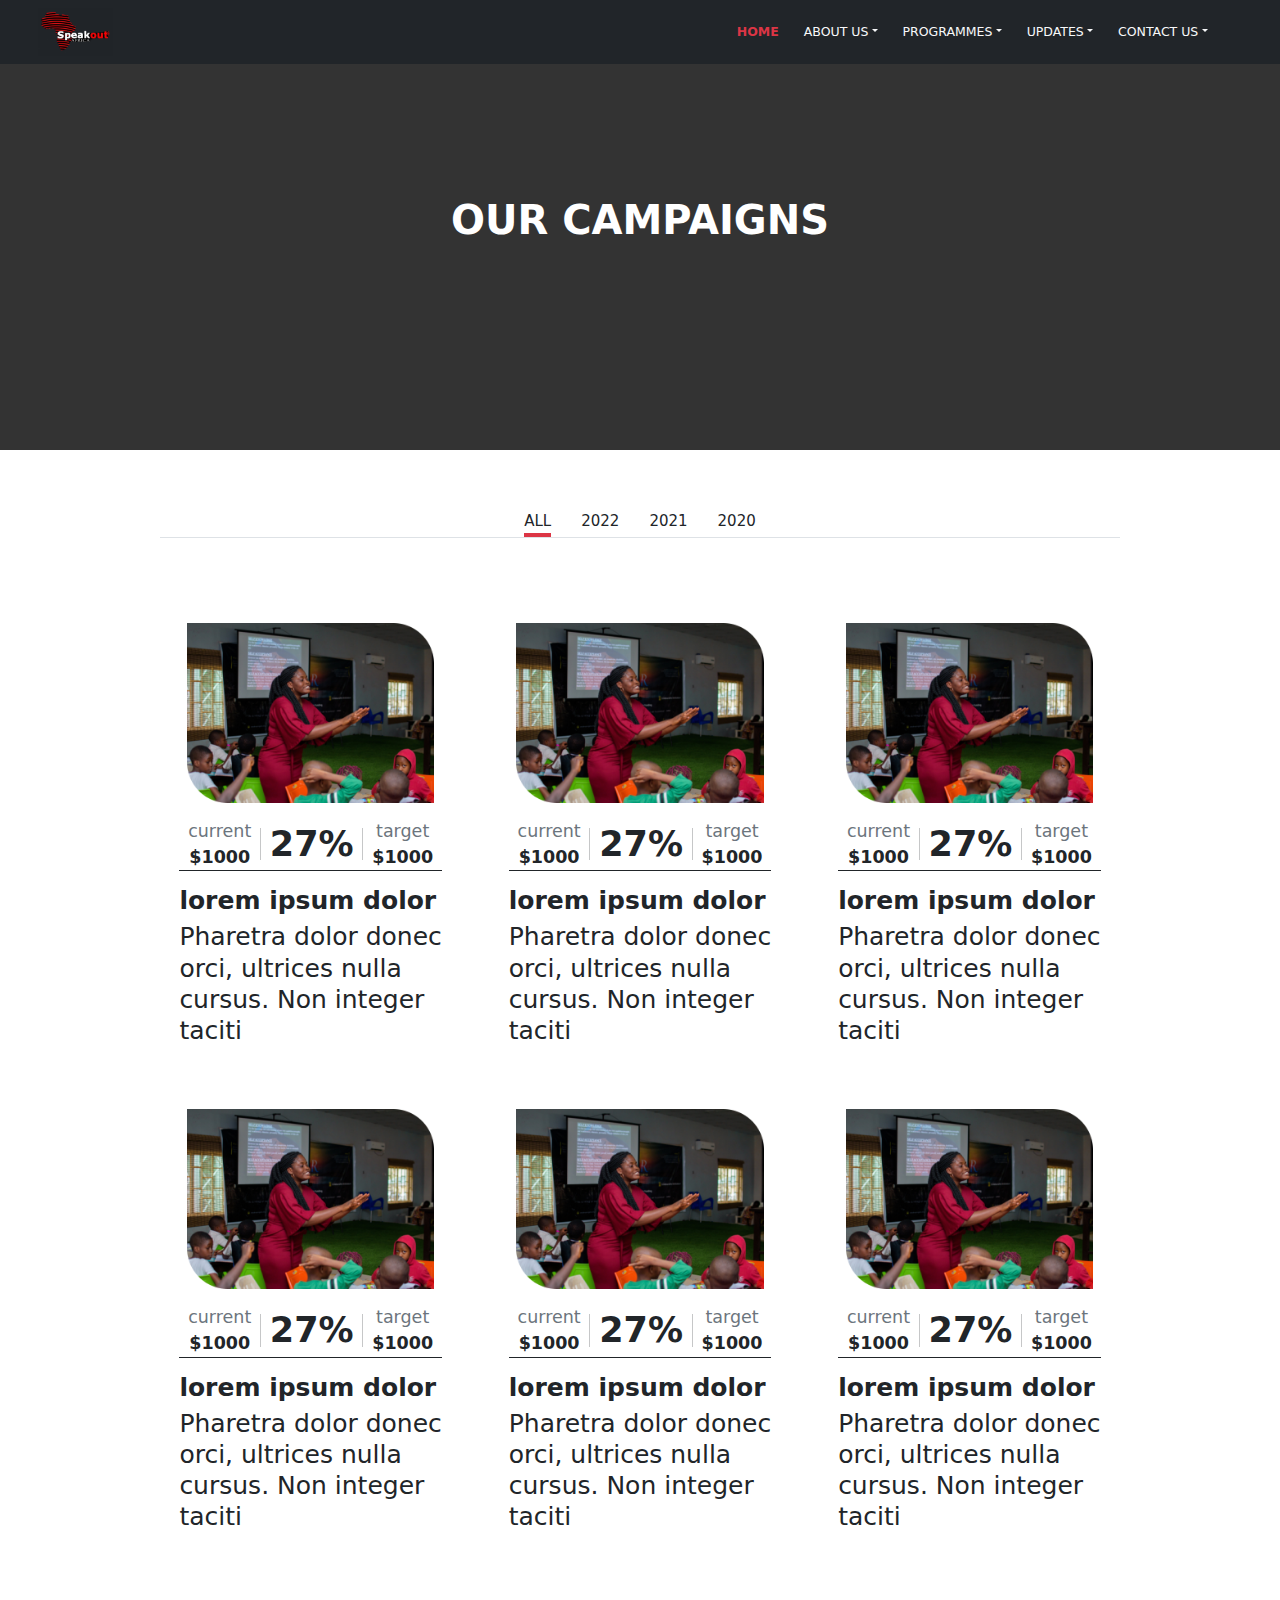
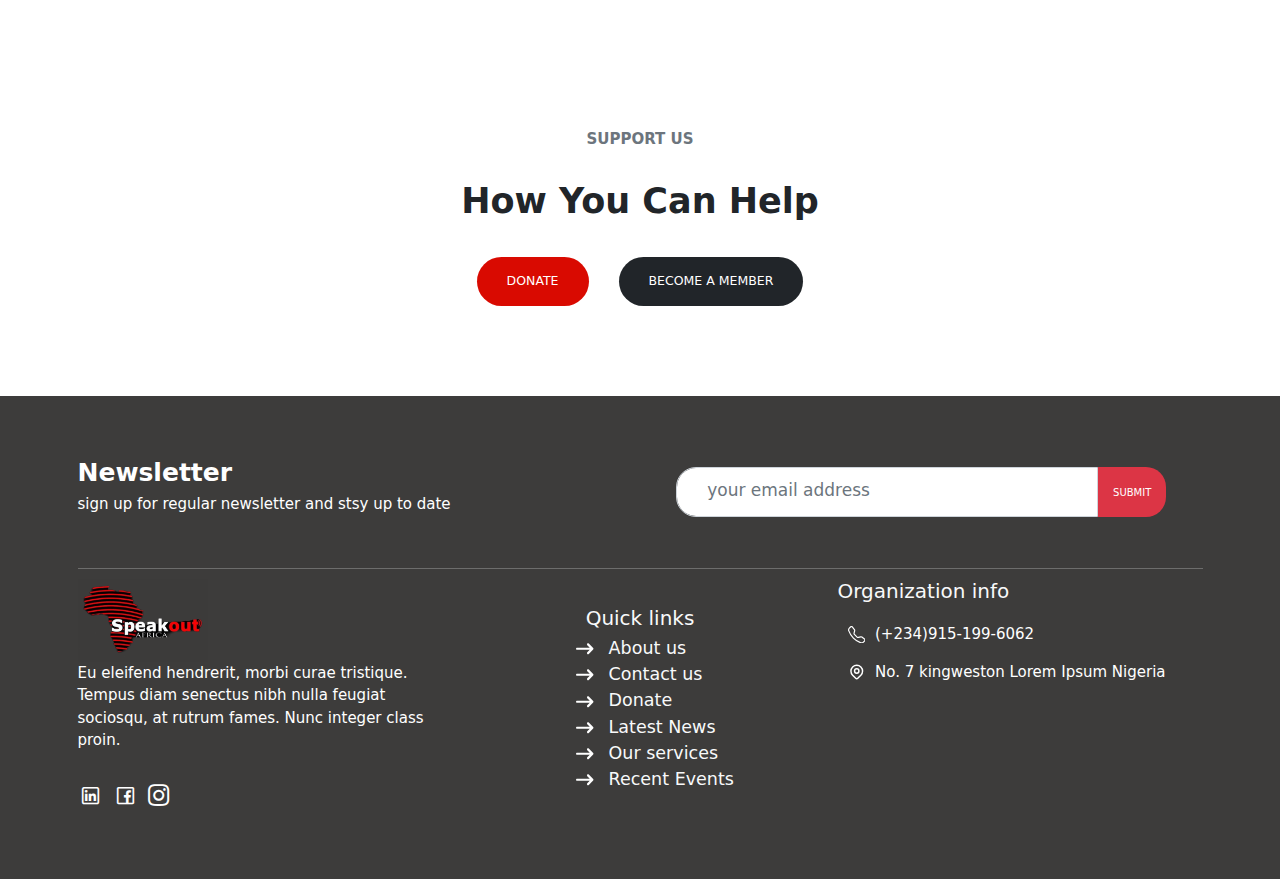
==== commit 993da849: "modified and centered some elements" ====
--- a/campaign.html
+++ b/campaign.html
@@ -5,6 +5,11 @@
     <meta charset="utf-8">
     <meta name="viewport" content="width=device-width, initial-scale=1.0, shrink-to-fit=no">
     <title>SOA</title>
+    <link rel="icon" type="image/png" sizes="480x304" href="assets/img/My%20project%201.png">
+    <link rel="icon" type="image/png" sizes="480x304" href="assets/img/My%20project%201.png">
+    <link rel="icon" type="image/png" sizes="480x304" href="assets/img/My%20project%201.png">
+    <link rel="icon" type="image/png" sizes="480x304" href="assets/img/My%20project%201.png">
+    <link rel="icon" type="image/png" sizes="480x304" href="assets/img/My%20project%201.png">
     <link rel="stylesheet" href="assets/bootstrap/css/bootstrap.min.css">
     <link rel="stylesheet" href="assets/fonts/font-awesome.min.css">
     <link rel="stylesheet" href="assets/fonts/line-awesome.min.css">
@@ -23,19 +28,19 @@
                     <path d="M3 17.0645C2.44772 17.0645 2 17.5122 2 18.0645C2 18.6167 2.44772 19.0645 3 19.0645H21C21.5523 19.0645 22 18.6167 22 18.0645C22 17.5122 21.5523 17.0645 21 17.0645H3Z" fill="currentColor"></path>
                 </svg></button>
             <div class="collapse navbar-collapse" id="navcol-1">
-                <ul class="navbar-nav mw-100 w-100 d-flex justify-content-md-end px-5 text-uppercase gap-md-4" id="navbar-nav">
-                    <li class="nav-item"><a class="nav-link active text-light fs-5" href="index.html">HOME</a></li>
-                    <li class="nav-item dropdown text-light"><a class="dropdown-toggle nav-link text-light fs-5" aria-expanded="false" data-bs-toggle="dropdown" href="#">about us</a>
-                        <div class="dropdown-menu bg-dark border-0 rounded-0 p-0" id="dropdown-menu-1"><a class="dropdown-item text-light text-uppercase p-4 fs-5" href="#">who we are</a><a class="dropdown-item text-light text-uppercase p-4 fs-5" href="#our_services">our services</a></div>
-                    </li>
-                    <li class="nav-item dropdown text-light"><a class="dropdown-toggle nav-link text-light fs-5" aria-expanded="false" data-bs-toggle="dropdown" href="#">programmes</a>
-                        <div class="dropdown-menu bg-dark border-0 rounded-0 p-0" id="dropdown-menu-2"><a class="dropdown-item text-light text-uppercase p-4 fs-5" href="#our_campaign">our CAMPAIGN&nbsp;</a><a class="dropdown-item text-light text-uppercase p-4 fs-5" href="#our_events">events</a><a class="dropdown-item text-light text-uppercase p-4 fs-5" href="#gallery">gallery</a></div>
-                    </li>
-                    <li class="nav-item dropdown text-light"><a class="dropdown-toggle nav-link text-light fs-5" aria-expanded="false" data-bs-toggle="dropdown" href="#">updates</a>
-                        <div class="dropdown-menu bg-dark border-0 rounded-0 p-0" id="dropdown-menu-3"><a class="dropdown-item text-light text-uppercase p-4 fs-5" href="#blogs_and_update">news &amp; articles</a><a class="dropdown-item text-light text-uppercase p-4 fs-5" href="#our_store">our store</a><a class="dropdown-item text-light text-uppercase p-4 fs-5" href="#faqs">faqs</a></div>
-                    </li>
-                    <li class="nav-item dropdown text-light"><a class="dropdown-toggle nav-link text-light fs-5" aria-expanded="false" data-bs-toggle="dropdown" href="#">contact us</a>
-                        <div class="dropdown-menu bg-dark border-0 rounded-0 p-0" id="dropdown-menu-4"><a class="dropdown-item p-3 text-light text-uppercase p-4 fs-5" href="#">contact</a><a class="dropdown-item p-3 text-light text-uppercase p-4 fs-5" href="#become_a_volunteer">join us</a><a class="dropdown-item p-3 text-light text-uppercase p-4 fs-5" href="#support_us">donate</a></div>
+                <ul class="navbar-nav mw-100 w-100 d-flex justify-content-md-end py-5 py-sm-5 py-md-0 px-5 text-uppercase gap-4 gap-md-4" id="navbar-nav">
+                    <li class="nav-item"><a class="nav-link active fs-5" id="nav-link" href="index.html">home</a></li>
+                    <li class="nav-item dropdown text-light"><a class="dropdown-toggle nav-link fs-5" aria-expanded="false" data-bs-toggle="dropdown" href="#">about us</a>
+                        <div class="dropdown-menu bg-dark border-0 rounded-0 p-0 text-center text-md-start" id="dropdown-menu-1"><a class="dropdown-item text-light text-uppercase p-4 fs-5" href="#">who we are</a><a class="dropdown-item text-light text-uppercase p-4 fs-5" href="#our_services">our services</a></div>
+                    </li>
+                    <li class="nav-item dropdown text-light"><a class="dropdown-toggle nav-link fs-5" aria-expanded="false" data-bs-toggle="dropdown" href="#">programmes</a>
+                        <div class="dropdown-menu bg-dark border-0 rounded-0 p-0 text-center text-md-start" id="dropdown-menu-2"><a class="dropdown-item text-light text-uppercase p-4 fs-5" href="#our_campaign">our CAMPAIGN&nbsp;</a><a class="dropdown-item text-light text-uppercase p-4 fs-5" href="#our_events">events</a><a class="dropdown-item text-light text-uppercase p-4 fs-5" href="#gallery">gallery</a></div>
+                    </li>
+                    <li class="nav-item dropdown text-light"><a class="dropdown-toggle nav-link fs-5" aria-expanded="false" data-bs-toggle="dropdown" href="#">updates</a>
+                        <div class="dropdown-menu bg-dark border-0 rounded-0 p-0 text-center text-md-start" id="dropdown-menu-3"><a class="dropdown-item text-light text-uppercase p-4 fs-5" href="#blogs_and_update">news &amp; articles</a><a class="dropdown-item text-light text-uppercase p-4 fs-5" href="#our_store">our store</a><a class="dropdown-item text-light text-uppercase p-4 fs-5" href="#faqs">faqs</a></div>
+                    </li>
+                    <li class="nav-item dropdown text-light"><a class="dropdown-toggle nav-link fs-5" aria-expanded="false" data-bs-toggle="dropdown" href="#">contact us</a>
+                        <div class="dropdown-menu bg-dark border-0 rounded-0 p-0 text-center text-md-start" id="dropdown-menu-4"><a class="dropdown-item p-3 text-light text-uppercase p-4 fs-5" href="#">contact</a><a class="dropdown-item p-3 text-light text-uppercase p-4 fs-5" href="#become_a_volunteer">join us</a><a class="dropdown-item p-3 text-light text-uppercase p-4 fs-5" href="#support_us">donate</a></div>
                     </li>
                 </ul>
             </div>
@@ -205,7 +210,7 @@
             <section class="py-4 py-xl-5 mb-3">
                 <div class="container px-0">
                     <div class="bg-light border rounded border-0 border-light d-flex flex-column justify-content-between align-items-center flex-lg-row bg-transparent">
-                        <div class="text-center text-lg-start py-3 py-lg-1">
+                        <div class="text-center text-lg-start py-3 py-lg-1 mb-3">
                             <h2 class="fw-bold mb-2 fs-1"><strong>Newsletter</strong></h2>
                             <p class="mb-0 fs-4">sign up for regular newsletter and stsy up to date</p>
                         </div>
@@ -223,7 +228,7 @@
                         <p class="fs-4">Eu eleifend hendrerit, morbi curae tristique. Tempus diam senectus nibh nulla feugiat sociosqu, at rutrum fames. Nunc integer class proin.</p>
                     </div>
                     <hr>
-                    <div>
+                    <div class="d-flex justify-content-center justify-content-md-start justify-content-sm-center">
                         <ul class="d-flex list-unstyled gap-3 justify-content-md-start justify-content-sm-center">
                             <li><i class="la la-linkedin-square fs-1"></i></li>
                             <li><i class="la la-facebook-square fs-1"></i></li>
@@ -260,7 +265,7 @@
                             </svg><a class="text-light text-decoration-none" href="#our_event">Recent Events</a></li>
                     </ul>
                 </div>
-                <div class="col-md-4 d-flex flex-column align-items-sm-center align-items-md-start gap-4">
+                <div class="col-md-4 d-flex flex-column align-items-center align-items-sm-center align-items-md-start gap-4">
                     <p class="text-light h1 fs-2 text-xl-start text-sm-center">Organization info</p>
                     <div class="d-flex gap-3 px-3 justify-content-sm-center justify-content-md-start align-items-center"><svg xmlns="http://www.w3.org/2000/svg" width="1em" height="1em" fill="currentColor" viewBox="0 0 16 16" class="bi bi-telephone fs-3">
                             <path d="M3.654 1.328a.678.678 0 0 0-1.015-.063L1.605 2.3c-.483.484-.661 1.169-.45 1.77a17.568 17.568 0 0 0 4.168 6.608 17.569 17.569 0 0 0 6.608 4.168c.601.211 1.286.033 1.77-.45l1.034-1.034a.678.678 0 0 0-.063-1.015l-2.307-1.794a.678.678 0 0 0-.58-.122l-2.19.547a1.745 1.745 0 0 1-1.657-.459L5.482 8.062a1.745 1.745 0 0 1-.46-1.657l.548-2.19a.678.678 0 0 0-.122-.58L3.654 1.328zM1.884.511a1.745 1.745 0 0 1 2.612.163L6.29 2.98c.329.423.445.974.315 1.494l-.547 2.19a.678.678 0 0 0 .178.643l2.457 2.457a.678.678 0 0 0 .644.178l2.189-.547a1.745 1.745 0 0 1 1.494.315l2.306 1.794c.829.645.905 1.87.163 2.611l-1.034 1.034c-.74.74-1.846 1.065-2.877.702a18.634 18.634 0 0 1-7.01-4.42 18.634 18.634 0 0 1-4.42-7.009c-.362-1.03-.037-2.137.703-2.877L1.885.511z"></path>
--- a/assets/css/styles.css
+++ b/assets/css/styles.css
@@ -86,3 +86,9 @@
   border-top-right-radius: 10rem;
 }
 
+@media (min-width: 300px) {
+  #accordion-1 {
+    padding: 0 2rem;
+  }
+}
+
